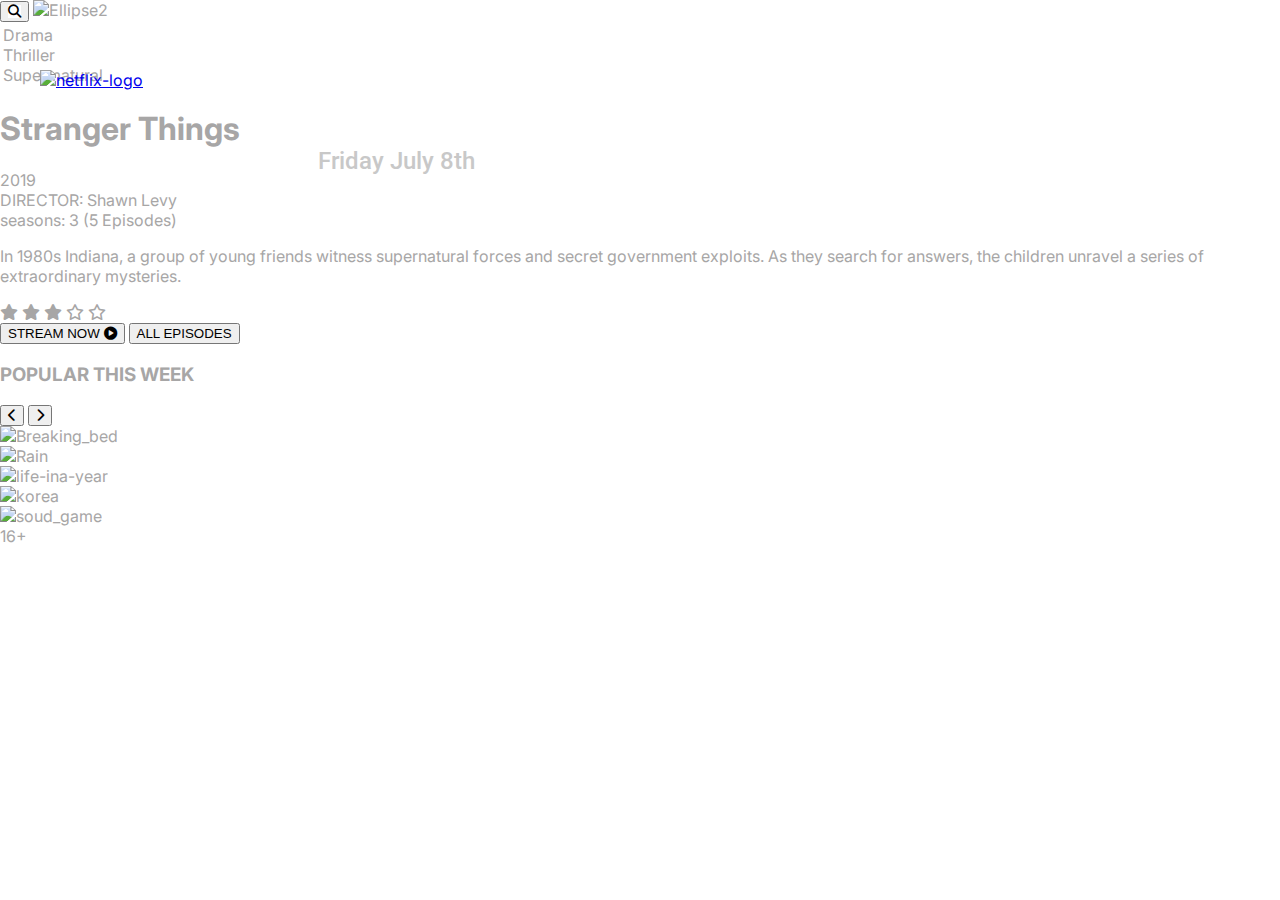
==== 2/Nextflix/index.html @ a4806854 "new style in text" ====
<!DOCTYPE html>
<html lang="en">
<head>
    <meta charset="UTF-8">
    <meta name="viewport" content="width=device-width, initial-scale=1.0">
    <title>Netflix</title>
    <link rel="preconnect" href="https://fonts.googleapis.com">
    <link rel="preconnect" href="https://fonts.gstatic.com" crossorigin>
    <link
        href="https://fonts.googleapis.com/css2?family=Inter:ital,opsz,wght@0,14..32,100..900;1,14..32,100..900&family=Roboto:ital,wght@0,100;0,300;0,400;0,500;0,700;0,900;1,100;1,300;1,400;1,500;1,700;1,900&display=swap"
        rel="stylesheet">
    <link
        href="https://fonts.googleapis.com/css2?family=Roboto:ital,wght@0,100;0,300;0,400;0,500;0,700;0,900;1,100;1,300;1,400;1,500;1,700;1,900&display=swap"
        rel="stylesheet">
    <link rel="stylesheet" href="https://cdnjs.cloudflare.com/ajax/libs/font-awesome/6.7.2/css/all.min.css"
        integrity="sha512-Evv84Mr4kqVGRNSgIGL/F/aIDqQb7xQ2vcrdIwxfjThSH8CSR7PBEakCr51Ck+w+/U6swU2Im1vVX0SVk9ABhg=="
        crossorigin="anonymous" referrerpolicy="no-referrer"/>
        <link rel="stylesheet" href= "https://cdnjs.cloudflare.com/ajax/libs/font-awesome/6.7.2/css/all.min.css">
        <link rel="stylesheet" href="../Style/reset.css">
    <link rel="stylesheet" href="../Style/style.css">
</head>
<body>
    <header>
        <div>
        <div class="netflix-logo">
            <a href="#">
            <img src="../Image/logo.png" alt="netflix-logo">
            </a>
        <span class="friday">
            Friday July 8th
        </span>
        </div>
            <div class="user_block"></div>
            <button>
                <i class="fa-solid fa-magnifying-glass"></i>
            </button>
            <img src="../Image/icon_girl.png" alt="Ellipse2">
        </div>
    </header>
    <main>
        <div class="content">
            <div class="tipes">
                <div class="tipes_item">Drama</div>
                <div class="tipes_item">Thriller</div>
                <div class="tipes_item">Supermatural</div>
            </div>
            <h1 class="main-title">Stranger Things
            </h1>
            <div class="info"> 
                <div class="info-item">
                    <span class="main"> 
                        2019
                    </span>
                </div>
                <div class="info-item">
                    <span class="main">
                        DIRECTOR:
                        <span>
                            Shawn Levy
                        </span>
                    </span>
                </div>
                <div class="info-item">
                    <span class="main">
                        seasons:
                        <span>
                        3 (5 Episodes)
                        </span>
                    </span>
                </div>
            </div>
            <p>
                In 1980s Indiana, a group of young friends witness supernatural forces and secret government exploits. As they search
                for answers, the children unravel a series of extraordinary mysteries.
            </p>
            <div class="raiting">
                <i class="fa-solid fa-star"></i>
                <i class="fa-solid fa-star"></i>
                <i class="fa-solid fa-star"></i>
                <i class="fa-regular fa-star"></i>
                <i class="fa-regular fa-star"></i>
            </div>
            <div class="buttons-block">
                <button>
                    STREAM NOW
                    <i class="fa-solid fa-circle-play"></i>
                </button>
                <button>
                    ALL EPISODES
                </button>
            </div>
            <div class="slider_block">
                <div class="slider-info">
                    <h3>
                    POPULAR THIS WEEK
                    </h3>
                    <div class="slider_controls">
                        <button class="arow">
                            <i class="fa-solid fa-chevron-left"></i>
                        </button>
                        <button class="arrow">
                            <i class="fa-solid fa-chevron-right"></i>
                        </button>
                    </div>
                </div>


                <div class="slider-images">
                    <div class="slider-image">
                        <img src="../Image/Breaking_bed.png" alt="Breaking_bed">
                    </div>
                    <div class="slider-image">
                        <img src="..//Image/Rain.png" alt="Rain">
                    </div>
                    <div class="slider-image">
                        <img src="..//Image/life-ina-year.png" alt="life-ina-year">
                    </div>
                    <div class="slider-image">
                        <img src="..//Image/korea.png" alt="korea">
                    </div>
                    <div class="slider-image">
                        <img src="..//Image/soud_game.png" alt="soud_game">
                    </div>
                </div>




            </div>

        </div>
    </main>
    <div class="age">
        16+
    </div>
</body>
</html>
---- 2/Style/style.css ----
body
{
    margin: auto 0px;
    background-image: url(..//Image/Rectangle.png);
    background-repeat: no-repeat;
    background-position: top center;
    font-family: Inter, sans-serif;
    font-optical-sizing: auto;
    font-style: normal;
    background-size: cover;
    min-height: 100vh;
    color: #A7A6A6;
}
.netflix-logo
{
    width: 156px; 
    height: 48.33px;  
    left: 40px;
    top: 70px;
    padding: 70 40px;
    border: 0.07px;
    position: absolute;
}

.friday
{
/* Friday July 8th */
    position: absolute;
    width: 213px;
    height: 44px;
    left: 278px;
    top: 77px;
    color: rgb(200, 200, 200);
    font-family: "Roboto", serif;
    font-weight: 400;
    font-style: normal;
    font-size: 24px;
    font-weight: 500;
    line-height: 29px;
    text-align: left;
    
}
.fa-magnifying-glass
{
    background-color: white;
}
.Ellipse2
{
    /* Ellipse 2 */
    position: absolute;
    width: 74px;
    height: 74px;
    left: 1621px;
    top: 42px;
}
.fa-magnifying-glass .Ellipse2
{
    display: inline-block;
}
.content
{
    padding: 33 20px;
}
.tipes
{
border: 3px solid rgb(255, 255, 255);
}
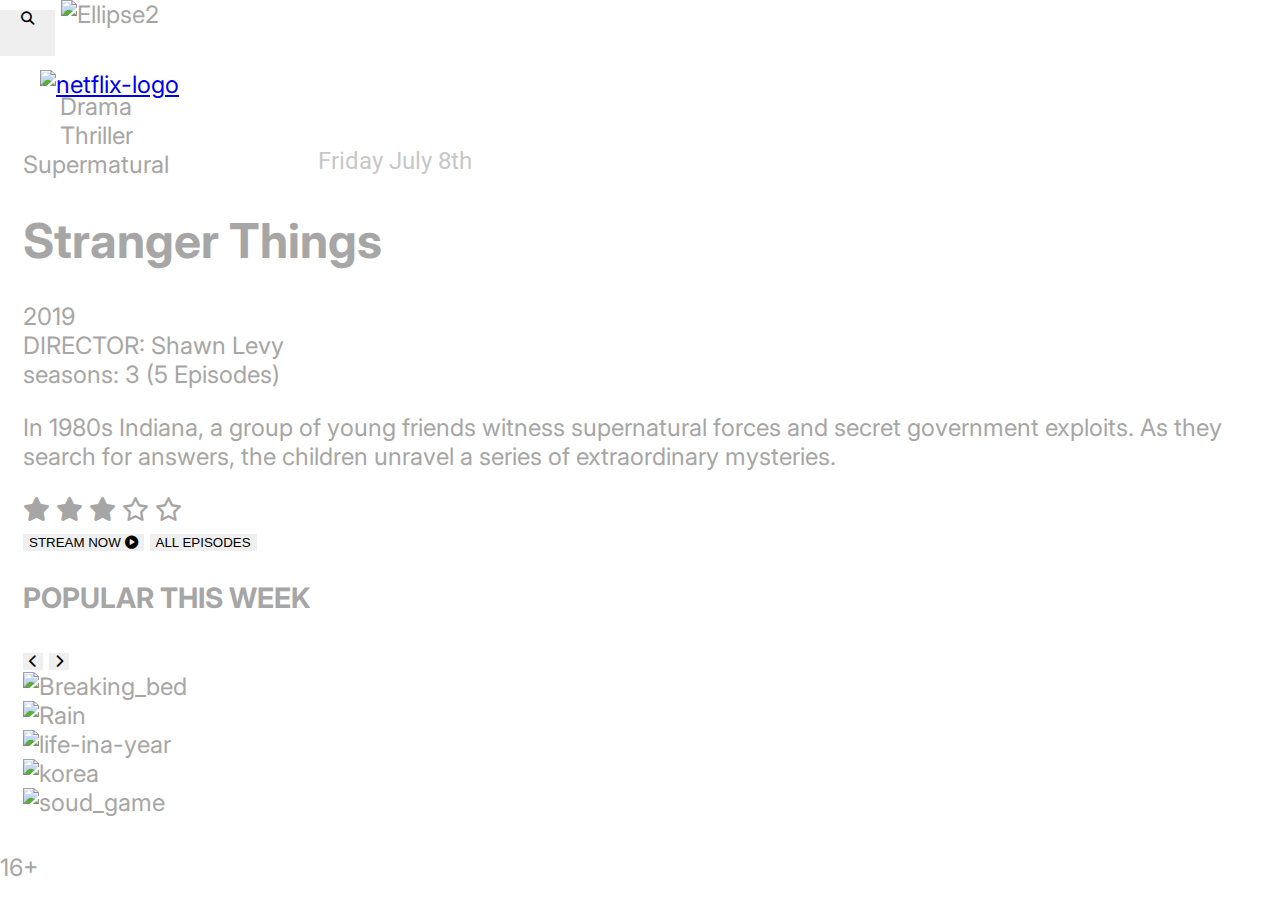
==== commit 1f3bee2b: "new tag" ====
--- a/2/Nextflix/index.html
+++ b/2/Nextflix/index.html
@@ -103,8 +103,6 @@
                         </button>
                     </div>
                 </div>
-
-
                 <div class="slider-images">
                     <div class="slider-image">
                         <img src="../Image/Breaking_bed.png" alt="Breaking_bed">
@@ -122,12 +120,7 @@
                         <img src="..//Image/soud_game.png" alt="soud_game">
                     </div>
                 </div>
-
-
-
-
-            </div>
-
+             </div>
         </div>
     </main>
     <div class="age">
--- a/2/Style/style.css
+++ b/2/Style/style.css
@@ -1,4 +1,7 @@
-body
+*
+{
+    box-sizing: border-box;
+}body
 {
     margin: auto 0px;
     background-image: url(..//Image/Rectangle.png);
@@ -10,6 +13,12 @@
     background-size: cover;
     min-height: 100vh;
     color: #A7A6A6;
+    font-size: 24px;
+}
+header
+{
+    display: flex;
+    justify-content: space-between;
 }
 .netflix-logo
 {
@@ -20,6 +29,7 @@
     padding: 70 40px;
     border: 0.07px;
     position: absolute;
+    
 }
 
 .friday
@@ -27,31 +37,43 @@
 /* Friday July 8th */
     position: absolute;
     width: 213px;
-    height: 44px;
+    height: 29px;
     left: 278px;
     top: 77px;
     color: rgb(200, 200, 200);
     font-family: "Roboto", serif;
-    font-weight: 400;
     font-style: normal;
     font-size: 24px;
-    font-weight: 500;
+    font-weight: 500pz;
     line-height: 29px;
     text-align: left;
-    
 }
 .fa-magnifying-glass
 {
     background-color: white;
+    width: 43px;
+    height: 43px;
+    border: none;
+    background-color: rgba(0, 0, 0, 0);
 }
 .Ellipse2
 {
     /* Ellipse 2 */
     position: absolute;
+    display: inline-block;
+    margin: 30px;
+    padding: 74px;
+    border: 0.63px;
     width: 74px;
     height: 74px;
     left: 1621px;
     top: 42px;
+    color: rgb(255, 255, 255);
+}
+button
+{
+   background-color: ;
+    border: none;
 }
 .fa-magnifying-glass .Ellipse2
 {
@@ -59,10 +81,38 @@
 }
 .content
 {
-    padding: 33 20px;
+    padding: 33px 20px;
+    border: 3px solid rgb(255, 255, 255);
+    text-align: left;
 }
 .tipes
 {
-border: 3px solid rgb(255, 255, 255);
+ display: inline-block;
+ text-align: center;
+ border: left;
 }
+.main-title{
+    
+}
+.info{
 
+}
+.info-item
+{
+
+}
+.main{
+
+}
+.raiting
+{
+
+}
+.buttons-block
+{
+
+}
+.fa-solid fa-circle-play
+{
+
+}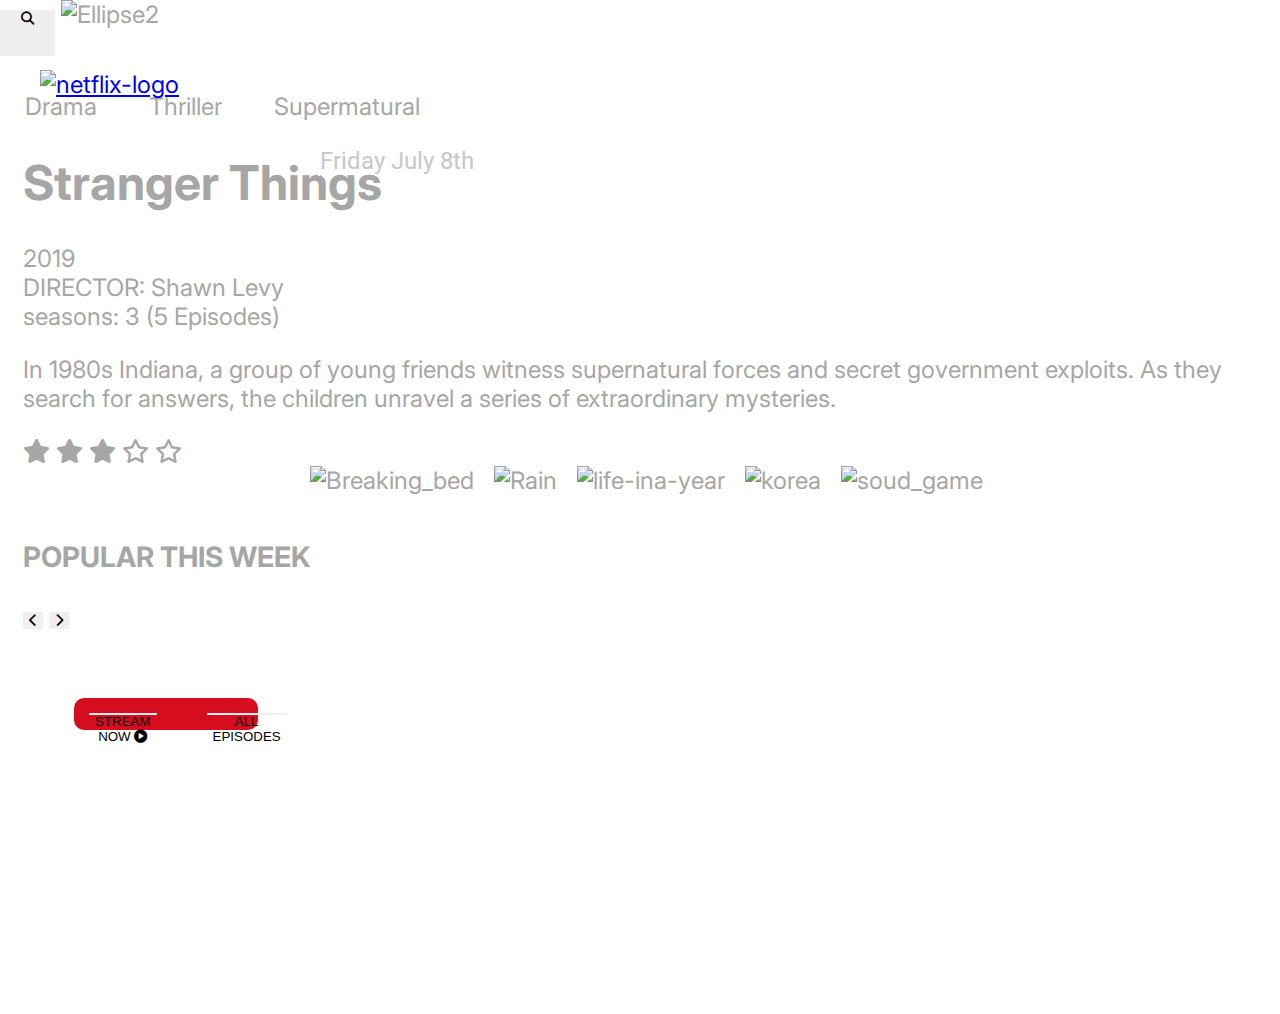
==== commit 7bb7896d: "new information" ====
--- a/2/Nextflix/index.html
+++ b/2/Nextflix/index.html
@@ -21,7 +21,6 @@
 </head>
 <body>
     <header>
-        <div>
         <div class="netflix-logo">
             <a href="#">
             <img src="../Image/logo.png" alt="netflix-logo">
@@ -30,7 +29,7 @@
             Friday July 8th
         </span>
         </div>
-            <div class="user_block"></div>
+            <div class="user_block">
             <button>
                 <i class="fa-solid fa-magnifying-glass"></i>
             </button>
@@ -44,17 +43,15 @@
                 <div class="tipes_item">Thriller</div>
                 <div class="tipes_item">Supermatural</div>
             </div>
-            <h1 class="main-title">Stranger Things
+            <h1 class="main-title">
+                Stranger Things
             </h1>
             <div class="info"> 
                 <div class="info-item">
-                    <span class="main"> 
-                        2019
-                    </span>
+                    <span class="main"> 2019</span>
                 </div>
                 <div class="info-item">
-                    <span class="main">
-                        DIRECTOR:
+                    <span class="main">DIRECTOR:
                         <span>
                             Shawn Levy
                         </span>
@@ -63,9 +60,9 @@
                 <div class="info-item">
                     <span class="main">
                         seasons:
+                    </span>
                         <span>
                         3 (5 Episodes)
-                        </span>
                     </span>
                 </div>
             </div>
--- a/2/Style/style.css
+++ b/2/Style/style.css
@@ -1,7 +1,8 @@
 *
 {
     box-sizing: border-box;
-}body
+}
+body
 {
     margin: auto 0px;
     background-image: url(..//Image/Rectangle.png);
@@ -12,13 +13,14 @@
     font-style: normal;
     background-size: cover;
     min-height: 100vh;
-    color: #A7A6A6;
+    color: rgb(167, 166, 166);
     font-size: 24px;
 }
 header
 {
     display: flex;
     justify-content: space-between;
+    
 }
 .netflix-logo
 {
@@ -29,7 +31,7 @@
     padding: 70 40px;
     border: 0.07px;
     position: absolute;
-    
+
 }
 
 .friday
@@ -47,10 +49,14 @@
     font-weight: 500pz;
     line-height: 29px;
     text-align: left;
+    border-left: 2px solid white;
+}
+.user_block{
+    display: inline-block;
 }
 .fa-magnifying-glass
 {
-    background-color: white;
+    background-color: transparent;
     width: 43px;
     height: 43px;
     border: none;
@@ -87,9 +93,17 @@
 }
 .tipes
 {
- display: inline-block;
+ display: inline-flex;
+ column-gap: 50px;
+ align-items: center;
  text-align: center;
- border: left;
+ 
+ 
+}
+.tipes_item
+{
+    border-left: 2px solid white;
+    
 }
 .main-title{
     
@@ -110,9 +124,51 @@
 }
 .buttons-block
 {
-
+ /* STREAM NOW */
+ display: flex;
+ justify-content: space-between;
+ column-gap: 50px;
+position: absolute;
+text-align: center;
+width: 184px;
+height: 32px;
+left: 74px;
+top: 698px;
+border: 10px;
+padding: 15px;
+border-radius: 10px;
+background: rgb(213, 13, 31);
+font-size: 22px;
+font-weight: 500;
+line-height: 141.52%;
+text-align: left;
 }
+.buttons-block :nth-child()
 .fa-solid fa-circle-play
 {
 
+}
+.slider_block
+{
+    display: flex;
+    align-items: center;
+    
+}
+.age{
+    /* Rectangle 5 */
+position: absolute;
+width: 33px;
+height: 66px;
+left: 1554px;
+top: 948px;
+background: rgba(255, 255, 255, 0.49);
+rgb(213, 13, 31)
+}
+.slider-images
+{
+    display: flex;
+    justify-content: space-between;
+    column-gap: 20px;
+    height: 210px;
+
 }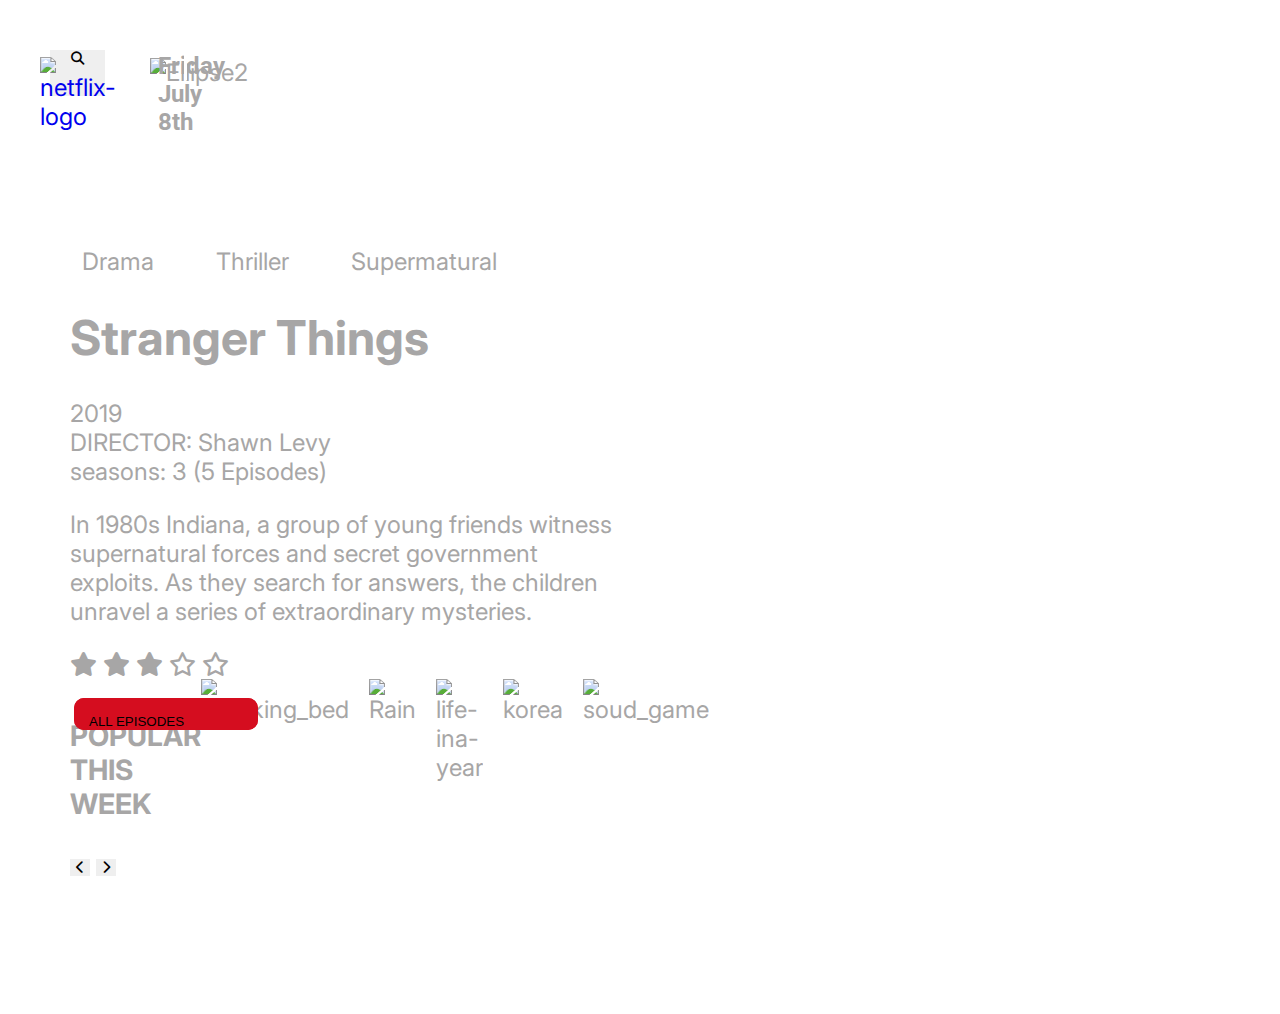
==== commit fa17ce6f: "fix changes" ====
--- a/2/Nextflix/index.html
+++ b/2/Nextflix/index.html
@@ -25,10 +25,11 @@
             <a href="#">
             <img src="../Image/logo.png" alt="netflix-logo">
             </a>
-        <span class="friday">
+        <span class="roboto-slab">
             Friday July 8th
         </span>
         </div>
+
             <div class="user_block">
             <button>
                 <i class="fa-solid fa-magnifying-glass"></i>
--- a/2/Style/style.css
+++ b/2/Style/style.css
@@ -2,28 +2,53 @@
 {
     box-sizing: border-box;
 }
+:root{
+    --base-color:  rgb(167, 166, 166);
+    --maint-font-family: Inter, sans-serif;
+    --secondary-font-family: Roboto;
+    --main-color: #fff;
+    --active-color: rgb(213, 13, 31);
+}
 body
 {
-    margin: auto 0px;
     background-image: url(..//Image/Rectangle.png);
     background-repeat: no-repeat;
     background-position: top center;
-    font-family: Inter, sans-serif;
+    font-family: var(--maint-font-family);
     font-optical-sizing: auto;
     font-style: normal;
     background-size: cover;
+    font-weight: 400px;
     min-height: 100vh;
-    color: rgb(167, 166, 166);
-    font-size: 24px;
+    color: var(--base-color);
+    font-size: 1.5rem;
+}
+
+header,main {
+    width: 93.4%;
+    margin: 0 auto;
 }
 header
 {
+    padding: 2.62rem 0 7.37rem 0;
     display: flex;
     justify-content: space-between;
     
 }
+.roboto-slab
+{
+    font-family: 'Roboto';
+    font-style: normal;
+    font-weight: 700;
+    font-stretch: 100%;
+    font-display: swap;
+}
 .netflix-logo
 {
+    display: flex;
+    justify-content: space-between;
+    align-items: center;
+    column-gap: 42px;
     width: 156px; 
     height: 48.33px;  
     left: 40px;
@@ -33,26 +58,32 @@
     position: absolute;
 
 }
-
-.friday
-{
-/* Friday July 8th */
-    position: absolute;
-    width: 213px;
-    height: 29px;
-    left: 278px;
-    top: 77px;
-    color: rgb(200, 200, 200);
-    font-family: "Roboto", serif;
-    font-style: normal;
-    font-size: 24px;
-    font-weight: 500pz;
-    line-height: 29px;
-    text-align: left;
-    border-left: 2px solid white;
+.netflix-logo a{
+    display: inline-block;
+    text-decoration: none;
+}
+.netflix-logo span
+{
+    position: relative;
+}
+.netflix-logo span::before
+{
+    content: "";
+    display: block;
+    position: absolute;
+    background-color: var(--main-color);
+    height: 28px;
+    width: 3px;
+    left: 26px;
+
 }
 .user_block{
-    display: inline-block;
+    display: flex;
+    align-items: center;
+    column-gap: 45px;
+}
+.user_block button{
+    
 }
 .fa-magnifying-glass
 {
@@ -76,6 +107,10 @@
     top: 42px;
     color: rgb(255, 255, 255);
 }
+.content
+{
+    width: 50%;
+}
 button
 {
    background-color: ;
@@ -88,7 +123,6 @@
 .content
 {
     padding: 33px 20px;
-    border: 3px solid rgb(255, 255, 255);
     text-align: left;
 }
 .tipes
@@ -105,6 +139,18 @@
     border-left: 2px solid white;
     
 }
+.tipes_item::before
+{
+    content: "";
+    width: 100px;
+    height: 10px;
+    margin-right: 10px;
+}
+.tipes_item: :nth-last-child(1)
+{
+    border-left: none;
+}
+
 .main-title{
     
 }
@@ -128,25 +174,40 @@
  display: flex;
  justify-content: space-between;
  column-gap: 50px;
+
+}
+.buttons-block button
+{
+    position: absolute;
+    text-align: center;
+    width: 184px;
+    height: 32px;
+    left: 74px;
+    top: 698px;
+    border: 10px;
+    padding: 15px;
+    border-radius: 10px;
+    background: rgb(213, 13, 31);
+    font-weight: 500;
+    line-height: 141.52%;
+    text-align: left;
+}
+.buttons-block button :nth-child(2)
+{
+    /* ALL EPISODES */
 position: absolute;
-text-align: center;
 width: 184px;
 height: 32px;
-left: 74px;
+left: 460px;
 top: 698px;
-border: 10px;
-padding: 15px;
-border-radius: 10px;
-background: rgb(213, 13, 31);
+color: rgb(255, 255, 255);
+font-family: Inter;
 font-size: 22px;
 font-weight: 500;
 line-height: 141.52%;
+letter-spacing: 0%;
 text-align: left;
-}
-.buttons-block :nth-child()
-.fa-solid fa-circle-play
-{
-
+border: 2px solid white;
 }
 .slider_block
 {
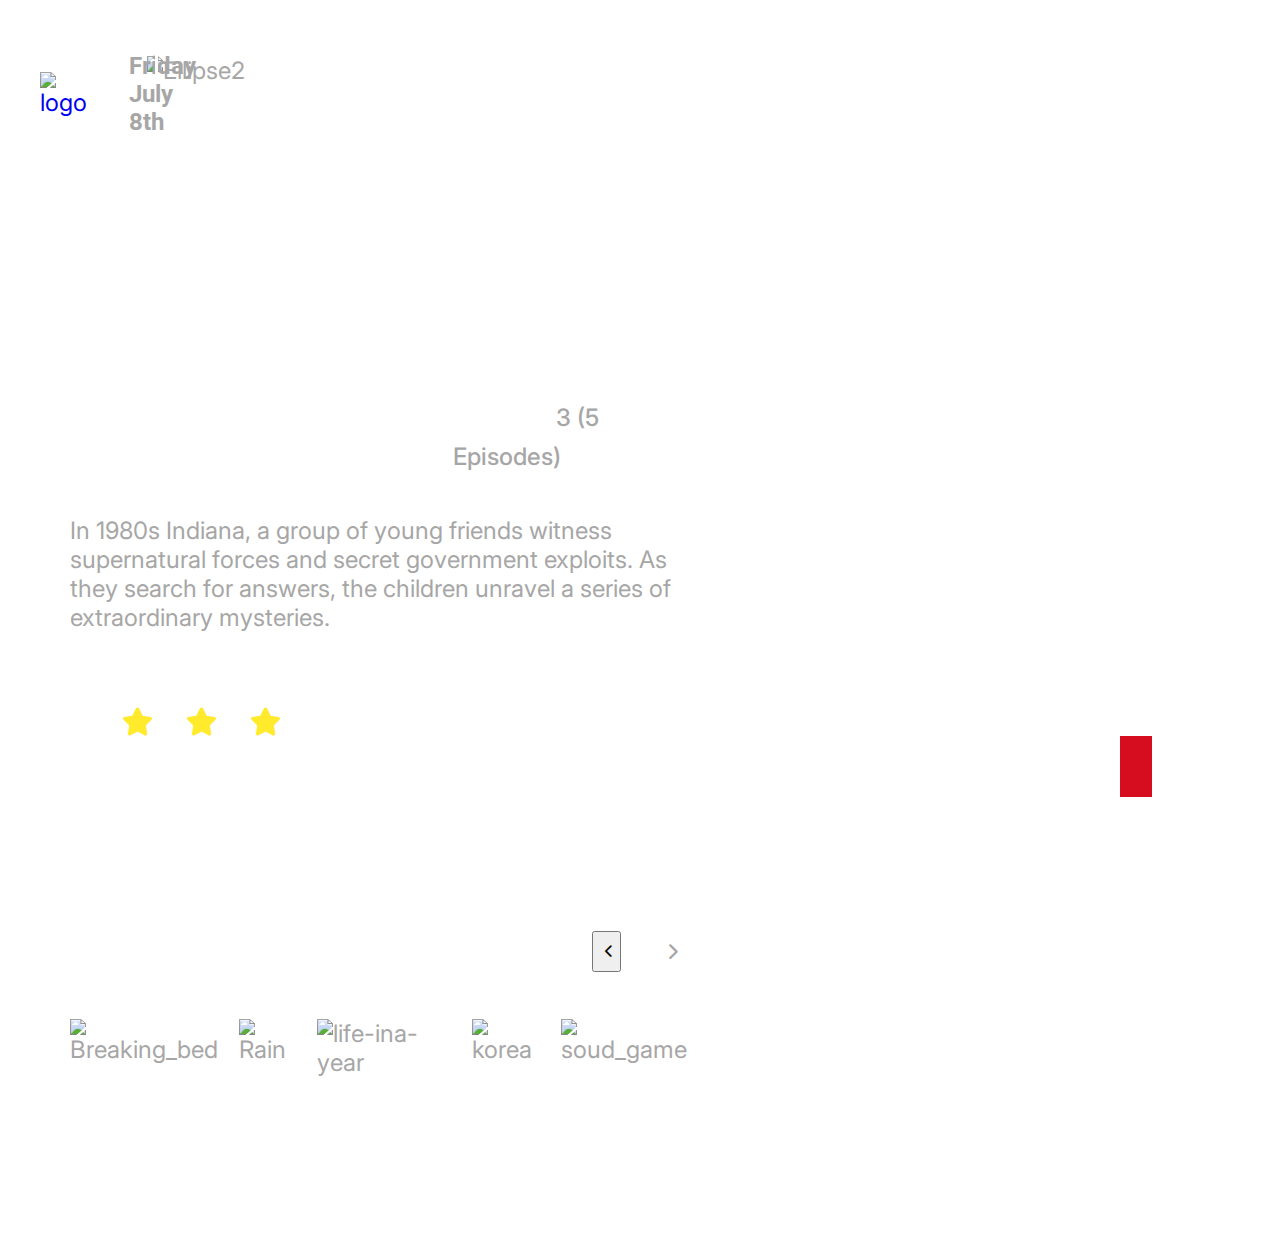
==== commit 72f2250a: "fix" ====
--- a/2/Nextflix/index.html
+++ b/2/Nextflix/index.html
@@ -23,7 +23,7 @@
     <header>
         <div class="netflix-logo">
             <a href="#">
-            <img src="../Image/logo.png" alt="netflix-logo">
+            <img src="../Image/logo.png" alt="logo">
             </a>
         <span class="roboto-slab">
             Friday July 8th
--- a/2/Style/style.css
+++ b/2/Style/style.css
@@ -83,153 +83,192 @@
     column-gap: 45px;
 }
 .user_block button{
-    
-}
-.fa-magnifying-glass
-{
+    border: none;
     background-color: transparent;
-    width: 43px;
-    height: 43px;
-    border: none;
-    background-color: rgba(0, 0, 0, 0);
-}
-.Ellipse2
-{
-    /* Ellipse 2 */
-    position: absolute;
-    display: inline-block;
-    margin: 30px;
-    padding: 74px;
-    border: 0.63px;
-    width: 74px;
-    height: 74px;
-    left: 1621px;
-    top: 42px;
-    color: rgb(255, 255, 255);
-}
+    color: var(--main-color);
+    font-size: 2.18rem;
+}
+
 .content
 {
-    width: 50%;
-}
-button
-{
-   background-color: ;
-    border: none;
-}
-.fa-magnifying-glass .Ellipse2
-{
-    display: inline-block;
-}
-.content
-{
+    width: 56%;
     padding: 33px 20px;
     text-align: left;
 }
+
 .tipes
 {
- display: inline-flex;
- column-gap: 50px;
+ display: flex;
  align-items: center;
  text-align: center;
- 
- 
+
 }
 .tipes_item
 {
-    border-left: 2px solid white;
-    
-}
-.tipes_item::before
+    color: var(--main-color);
+    font-size: 2rem;
+    font-weight: 500;
+    line-height: 2.43rem;
+    margin-right: 42px;
+    position: relative;
+}
+.tipes_item::after
 {
     content: "";
-    width: 100px;
-    height: 10px;
+    display: block;
+    width: 3px;
+    height: 33px;
     margin-right: 10px;
-}
-.tipes_item: :nth-last-child(1)
-{
-    border-left: none;
-}
-
+    position: absolute;
+    top: 4px;
+    background-color: var(--main-color);
+    right: -21px;
+}
+.tipes_item:last-child{
+    margin-right: 0;
+}
+.tipes_item:last-child::after{
+    display: none;
+}
 .main-title{
-    
+    color: var(--main-color);
+    font-size: 4rem;
+    font-weight: 800;
+    line-height: 4.81rem;
+    letter-spacing: 5.5px;
+    margin: 1.5rem 0 1rem;       
+
 }
 .info{
-
-}
-.info-item
-{
-
+    display: flex;
+    align-items: center;
+    column-gap: 45px;
+    padding-bottom: 1rem;
+}
+.info-item{
+    position: relative;
+    font-size: 2 rem;
+    font-weight: 500;
+    line-height: 2.43rem;
 }
 .main{
-
-}
-.raiting
-{
-
-}
-.buttons-block
-{
- /* STREAM NOW */
- display: flex;
- justify-content: space-between;
- column-gap: 50px;
-
+    color: var(--main-color);
+    position: relative;
+}
+.main::before{
+content: "";
+display: block;
+position: absolute;
+background-color: var(--main-color);
+left: -24px;
+width: 3px;
+height: 28px;
+bottom: 4px;
+}
+.info-item:first-child .main::before{
+    display: none;
+}
+.raiting{
+    padding: 3.25rem;
+    display: flex;
+    column-gap: 2rem;
+}
+.raiting i{
+    font-size: 28px;
+    color: var(--main-color);
+    display: inline-block;
+}
+.raiting .fa-solid.fa-star
+{
+    color: rgb(255, 234, 43);
+}
+.buttons-block{
+    display: flex;
+    align-items: center;
+    column-gap: 50px;
+    padding-bottom: 50px;
 }
 .buttons-block button
 {
-    position: absolute;
+    width: 271px;
     text-align: center;
-    width: 184px;
-    height: 32px;
-    left: 74px;
-    top: 698px;
-    border: 10px;
-    padding: 15px;
+    background-color: transparent;
+    border: 3px solid var(--main-color);
     border-radius: 10px;
-    background: rgb(213, 13, 31);
-    font-weight: 500;
-    line-height: 141.52%;
-    text-align: left;
-}
-.buttons-block button :nth-child(2)
-{
-    /* ALL EPISODES */
-position: absolute;
-width: 184px;
-height: 32px;
-left: 460px;
-top: 698px;
-color: rgb(255, 255, 255);
-font-family: Inter;
-font-size: 22px;
-font-weight: 500;
-line-height: 141.52%;
-letter-spacing: 0%;
-text-align: left;
-border: 2px solid white;
-}
-.slider_block
-{
-    display: flex;
-    align-items: center;
-    
+    padding: 1rem 0;
+    color: var(--main-color);
+    font-size: 1.37rem;
+}
+button i{
+    display: inline-block;
+    padding-left: 5px;
+}
+button:hover
+{
+    background-color: var(--active-color);
+    border: 3px solid var(--active-color);
+}
+.slider-info{
+    display: flex;
+    justify-content: space-between;
+    align-items: center;
+}
+.slider-info h3
+{
+    color: var(--main-color);
+    font-size: 1.8rem;
+    font-weight: 800;
+    line-height: 144.52%;
+    letter-spacing: 3.5px;
+}
+.slider_controls{
+    display: flex;
+    column-gap: 29px;
+}
+.arrow{
+    width: 41px;
+    height: 41px;
+    display: inline-flex;
+    justify-content: center;
+    align-items: center;
+    color: var(--base-color);
+    border: 2px solid color var(--base-color);
+    background-color: transparent;
+    font-size: 17px;
+    border-radius: 50%;
+
+}
+.arrow:hover
+{
+    color: var(--main-color);
+    border: 2px solid color var(--main-color);
 }
 .age{
     /* Rectangle 5 */
-position: absolute;
-width: 33px;
-height: 66px;
-left: 1554px;
-top: 948px;
+position: fixed;
+right: 0;
+bottom: 103px;
+padding: 1rem 4.1rem 1rem 1.5rem;
 background: rgba(255, 255, 255, 0.49);
-rgb(213, 13, 31)
+color: var(--main-color);
+border-left: 2rem solid var(--active-color);
 }
 .slider-images
 {
-    display: flex;
-    justify-content: space-between;
+    padding-top: 1.1rem;
+    padding-bottom: 2.5rem;
+    display: flex;
+    justify-content: space-between;
+    align-items: flex-start;
     column-gap: 20px;
     height: 210px;
 
+}
+.slider-img 
+{
+    width: 16.7%;
+}
+.slider-images img {
+    
+    width: 100%;
 }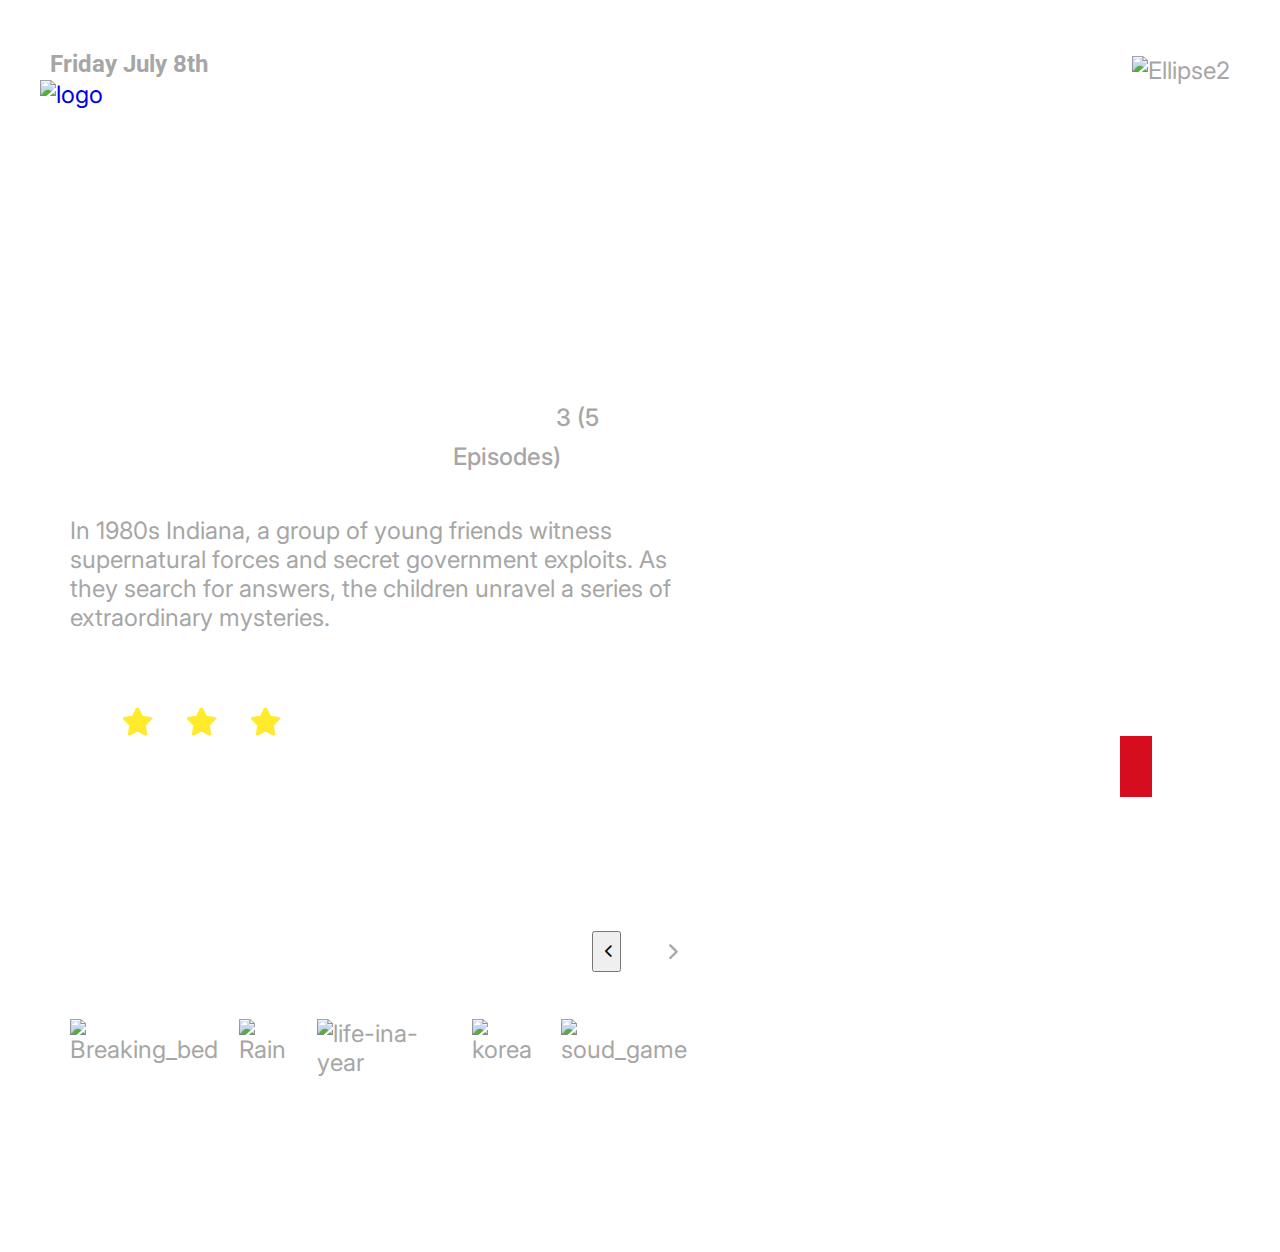
==== commit 7233fe3c: "fix new tag" ====
--- a/2/Nextflix/index.html
+++ b/2/Nextflix/index.html
@@ -25,11 +25,10 @@
             <a href="#">
             <img src="../Image/logo.png" alt="logo">
             </a>
+            </div>
         <span class="roboto-slab">
             Friday July 8th
         </span>
-        </div>
-
             <div class="user_block">
             <button>
                 <i class="fa-solid fa-magnifying-glass"></i>
--- a/2/Style/style.css
+++ b/2/Style/style.css
@@ -24,7 +24,8 @@
     font-size: 1.5rem;
 }
 
-header,main {
+header,
+main {
     width: 93.4%;
     margin: 0 auto;
 }
